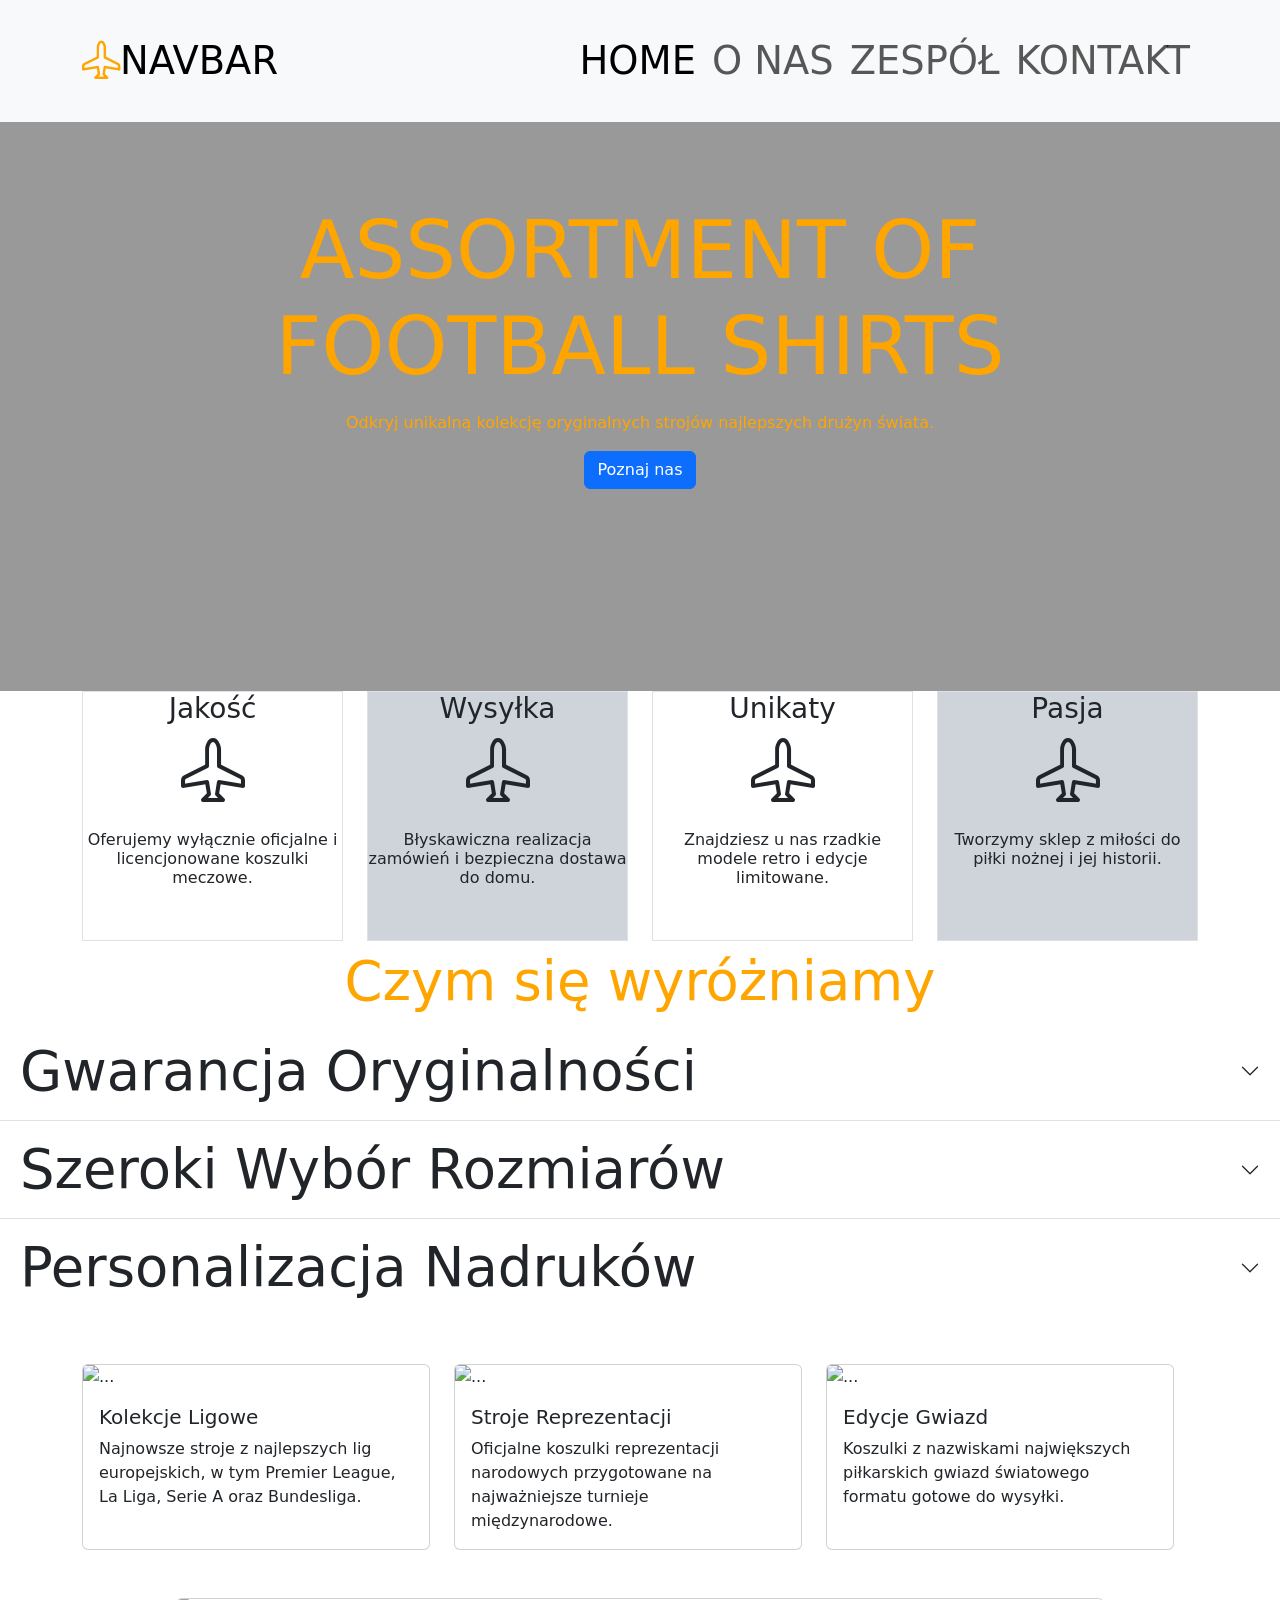
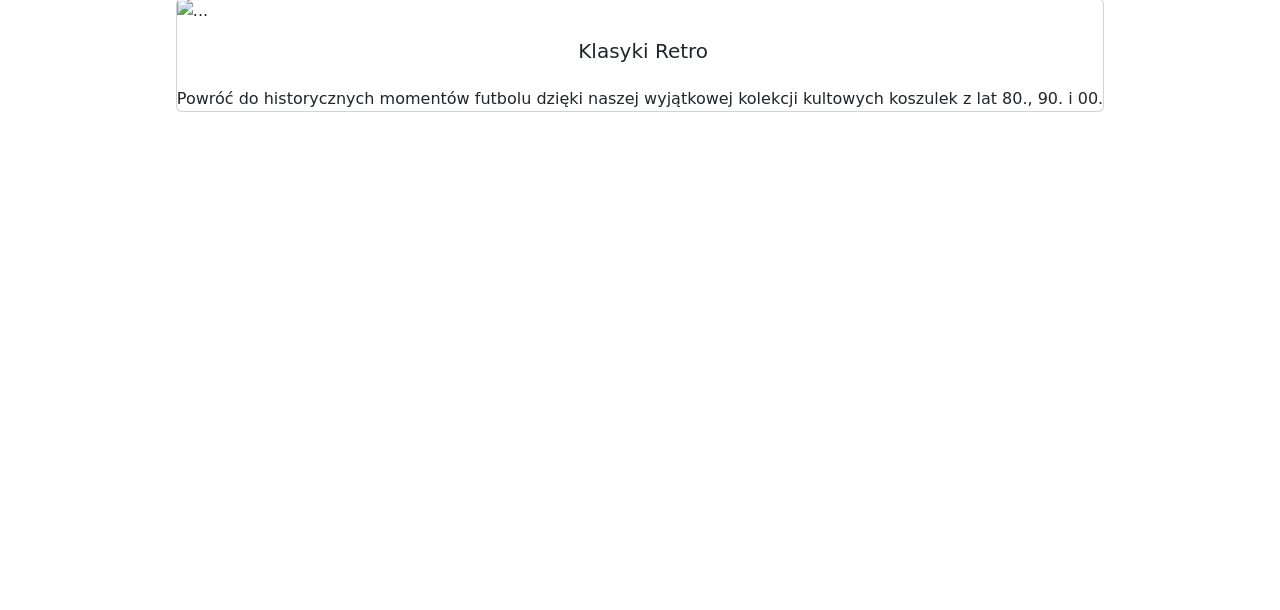
==== index.html @ 82260506 "Rename index234.html to index.html" ====
<!DOCTYPE html>
<html lang="pl">
<head>
    <meta charset="UTF-8">
    <meta name="viewport" content="width=device-width, initial-scale=1.0">
    <title>Document</title>
    <link href="https://cdn.jsdelivr.net/npm/bootstrap@5.3.8/dist/css/bootstrap.min.css" rel="stylesheet" integrity="sha384-sRIl4kxILFvY47J16cr9ZwB07vP4J8+LH7qKQnuqkuIAvNWLzeN8tE5YBujZqJLB" crossorigin="anonymous">
<script src="https://cdn.jsdelivr.net/npm/bootstrap@5.3.8/dist/js/bootstrap.bundle.min.js" integrity="sha384-FKyoEForCGlyvwx9Hj09JcYn3nv7wiPVlz7YYwJrWVcXK/BmnVDxM+D2scQbITxI" crossorigin="anonymous"></script>
<link rel="stylesheet" href="https://cdn.jsdelivr.net/npm/bootstrap-icons@1.13.1/font/bootstrap-icons.min.css">
<link rel="preconnect" href="https://fonts.googleapis.com">
<link rel="preconnect" href="https://fonts.gstatic.com" crossorigin>
<link href="https://fonts.googleapis.com/css2?family=Raleway:wght@500&family=Roboto+Condensed:ital,wght@0,100..900;1,100..900&family=Roboto:ital@0;1&display=swap" rel="stylesheet">
<link rel="stylesheet" href="style234.css">
</head>
<body>
    <nav class="navbar navbar-expand-lg bg-body-tertiary py-4 fixed-top">
  <div class="container">
    <a class="navbar-brand navbar" href="#"><i class="bi bi-airplane orange-color"></i>Navbar</a>
    <button class="navbar-toggler" type="button" data-bs-toggle="collapse" data-bs-target="#navbarNav" aria-controls="navbarNav" aria-expanded="false" aria-label="Toggle navigation">
      <span class="navbar-toggler-icon"></span>
    </button>
    <div class="collapse navbar-collapse" id="navbarNav">
      <ul class="navbar-nav ms-auto">
        <li class="nav-item">
          <a class="nav-link active" aria-current="page" href="#home">Home</a>
        </li>
        <li class="nav-item">
          <a class="nav-link" href="#o-nas">O nas</a>
        </li>
        <li class="nav-item">
          <a class="nav-link" href="#zespół">Zespół</a>
        </li>
        <li class="nav-item">
          <a class="nav-link" href="#kontakt">Kontakt</a>
        </li>
      </ul>
    </div>
  </div>
 

</nav>
 <section class="home" id="o-nas">
  <div class="hero-shadow"></div>
   <div><p class="display-1"></p></div>
    <div class="container h-100 d-flex flex-column align-items-center justify-content-center  text-center ">
      <p class="display-1">ASSORTMENT OF FOOTBALL SHIRTS</p>
      <p>Odkryj unikalną kolekcję oryginalnych strojów najlepszych drużyn świata.</p>
      <button type="button" class="btn btn-primary">Poznaj nas</button>
      <p class="welcome-text"></p>
    </div>
   </div>
 </section>

<main>
  <div id="zespół">
    <div class="container">
      <div class="row">
        <div class="col-sm-12 col-md-6 col-lg-3"><div class="aboutus-box border h-100">
<h3 class="justify-content-center align-items-center d-flex">Jakość</h3>
<i class=" bi bi-airplane justify-content-center align-items-center d-flex py-1"></i>
<h6 class="text-center align-items-start py-4">Oferujemy wyłącznie oficjalne i licencjonowane koszulki meczowe.</h6>
        </div></div>
        <div class="col-sm-12 col-md-6 col-lg-3"><div class="aboutus-box border bg-dark-subtle">
<h3 class="justify-content-center align-items-center d-flex h-100">Wysyłka</h3>
          <i class="justify-content-center align-items-center d-flex bi bi-airplane h-100 py-1"></i>
          <h6 class="text-center align-items-start py-4">Błyskawiczna realizacja zamówień i bezpieczna dostawa do domu.</h6>
        </div></div>
        <div class="col-sm-12 col-md-6 col-lg-3"><div class="aboutus-box border h-100">
<h3 class="justify-content-center align-items-center d-flex">Unikaty</h3>
          <i class="justify-content-center align-items-center d-flex bi bi-airplane py-1"></i>
          <h6 class="text-center align-items-start py-4">Znajdziesz u nas rzadkie modele retro i edycje limitowane.</h6>
        </div></div>
        <div class="col-sm-12 col-md-6 col-lg-3"><div class="aboutus-box border h-100 bg-dark-subtle">
          <h3 class="justify-content-center align-items-center d-flex">Pasja</h3>
          <i class="justify-content-center align-items-center d-flex bi bi-airplane py-1"></i>
          <h6 class="text-center align-items-start py-4">Tworzymy sklep z miłości do piłki nożnej i jej historii.</h6>
        </div></div>
            </div>
      </div>
  </div>
</main>

<section class="">
  <div class="accordion-button2">Czym się wyróżniamy</div>
  <div class="accordion accordion-flush" id="accordionFlushExample py-5">
  <div class="accordion-item">
    <h2 class="accordion-header">
      <button class="accordion-button collapsed" type="button" data-bs-toggle="collapse" data-bs-target="#flush-collapseOne" aria-expanded="false" aria-controls="flush-collapseOne">
        <div class="text-center"><div>Gwarancja Oryginalności</div></div>
      </button>
    </h2>
    <div id="flush-collapseOne" class="accordion-collapse collapse" data-bs-parent="#accordionFlushExample">
      <div class="accordion-body accordion-button3">Każda koszulka w naszym asortymencie przechodzi rygorystyczną weryfikację autentyczności. Współpracujemy wyłącznie z oficjalnymi dystrybutorami producentów sportowych.</div>
    </div>
  </div>
  <div class="accordion-item">
    <h2 class="accordion-header">
      <button class="accordion-button collapsed text-center " type="button" data-bs-toggle="collapse" data-bs-target="#flush-collapseTwo" aria-expanded="false" aria-controls="flush-collapseTwo">
        Szeroki Wybór Rozmiarów
      </button>
    </h2>
    <div id="flush-collapseTwo" class="accordion-collapse collapse" data-bs-parent="#accordionFlushExample">
      <div class="accordion-body accordion-button3">Dbamy o to, aby każdy kibic znalazł idealny rozmiar dla siebie – od kolekcji dziecięcych po rozmiary dla dorosłych (od XS do 3XL) oraz kroje damskie.</div>
    </div>
  </div>
  <div class="accordion-item">
    <h2 class="accordion-header">
      <button class="accordion-button collapsed" type="button" data-bs-toggle="collapse" data-bs-target="#flush-collapseThree" aria-expanded="false" aria-controls="flush-collapseThree">
        Personalizacja Nadruków
      </button>
    </h2>
    <div id="flush-collapseThree" class="accordion-collapse collapse" data-bs-parent="#accordionFlushExample">
      <div class="accordion-body accordion-button3">Oferujemy możliwość dodania oryginalnych czcionek z nazwiskiem ulubionego piłkarza lub własnym napisem oraz oficjalnych plakietek z rozgrywek ligowych i europejskich.</div>
    </div>
  </div>
</div>
</section>

<section>
  <div class="container">
    <div class="row">
      <div class="row row-cols-1 row-cols-md-3 g-4">
  <div class="col">
    <div class="card h-100">
      <img src="https://encrypted-tbn3.gstatic.com/licensed-image?q=tbn:ANd9GcSOfyTviOnyrNqO4bVUVwasHVItaVXmd7xNuJCTWbYaAj1nlRLa2O7lH4Nw7O1SLmqU8BA2nnFB5ZbMUGA" class="card-img-top" alt="...">
      <div class="card-body">
        <h5 class="card-title">Kolekcje Ligowe</h5>
        <p class="card-text">Najnowsze stroje z najlepszych lig europejskich, w tym Premier League, La Liga, Serie A oraz Bundesliga.</p>
      </div>
    </div>
  </div>
  <div class="col">
    <div class="card h-100">
      <img src="https://cdn.zero.pl/cdn-cgi/image/f=webp,q=80/https://cdn.zero.pl/2026/07/20/epa13119708_2-ratio-3x2-1.jpg" class="card-img-top" alt="...">
      <div class="card-body">
        <h5 class="card-title">Stroje Reprezentacji</h5>
        <p class="card-text">Oficjalne koszulki reprezentacji narodowych przygotowane na najważniejsze turnieje międzynarodowe.</p>
      </div>
    </div>
  </div>
  <div class="col">
    <div class="card h-100">
      <img src="https://bi.im-g.pl/im/50/7b/1f/z33013072Q,Kylian-Mbappe.jpg" class="card-img-top" alt="...">
      <div class="card-body">
        <h5 class="card-title">Edycje Gwiazd</h5>
        <p class="card-text">Koszulki z nazwiskami największych piłkarskich gwiazd światowego formatu gotowe do wysyłki.</p>
      </div>
    </div>
  </div>
</div>
  <div class="container py-5 card2">
    <div class="col align-items-center justify-content-center d-flex">
      <div class="card h-100 align-items-center justify-content-center d-flex">
        <img src="https://i.gremicdn.pl/image/free/7de85b68e58c0cb9f8f454529c2dda3b/?t=crop:1024:635:nowe:0:5,resize:fill:948:593,enlarge:1" class="card-img-top" alt="...">
        <div class="card-body align-items-center justify-content-center d-flex">
          <h5 class="card-title py-0">&nbsp;Klasyki Retro</h5><br>
          </div>
          <p class="card-text">Powróć do historycznych momentów futbolu dzięki naszej wyjątkowej kolekcji kultowych koszulek z lat 80., 90. i 00.</p>

      </div>
    </div>
    </div>
  </div>
    </div>
  </div>
</section class="iframe1" id="kontakt">
<div class="iframe1"><iframe src="https://www.google.com/maps/embed?pb=!1m18!1m12!1m3!1d81603.51824734935!2d19.112060796899105!3d50.271205702871555!2m3!1f0!2f0!3f0!3m2!1i1024!2i768!4f13.1!3m3!1m2!1s0x4716da99feda4b29%3A0xcb6c2aa12b6507db!2sSosnowiec!5e0!3m2!1spl!2spl!4v1788970141950!5m2!1spl!2spl" width="600" height="450" style="border:0;" allowfullscreen="" loading="lazy" referrerpolicy="strict-origin-when-cross-origin"></iframe></div>
</html>
---- style234.css ----
* {
    box-sizing: border-box;
    margin: 0;
    padding: 0;

}
body {
    font-family: system-ui, -apple-system, BlinkMacSystemFont, 'Segoe UI', Roboto, Oxygen, Ubuntu, Cantarell, 'Open Sans', 'Helvetica Neue', sans-serif;
height: 100vh;
width:100vw;
}

.navbar {
font-size: 2.4rem;
text-transform: uppercase;
}

.orange-color {
    color:orange
}

.container {
    display: flex;
    justify-content: center;
    align-items: center;
}

.welcome-text {
    align-items: center;
    justify-content: center;
    display: flex;
    flex-direction: column;
}

.home {
    position: relative;
    height: 60em;
    z-index:3;
    background-image: url(newunion_org-jersey-5457156_1920\ \(2\).jpg);
    background-size: cover;
    background-position: center;
    width: 100vw;
    height:75vh;
    color:orange
}

.hero-shadow {
    position: absolute;
    top:0;
    bottom:0;
    right:0;
    left:0;
    width: 100vw;
    height:75vh;
    background-color: rgba(0,0,0,0.4);
    z-index:-1;
}


.aboutus-box {
  min-height:250px;
  min-width:250px;
 font-size: 4rem;
}


.accordion-button {
    font-size: 3.4rem;
    justify-content: center;
    align-items: center;
    display: flex;
    text-align: center;
    width: 100vw;
}
.accordion-button2 {
    font-size: 3.4rem;
    position: relative;
    justify-content: center;
    align-items: center;
    display: flex;
    width: 100vw;
    text-align: center;
    color:orange
}
.accordion-button3 {
    font-size: 1.4rem;
    position: relative;
    justify-content: center;
    align-items: center;
    display: flex;
    width: 100vw;
    text-align: center;
}

.iframe1 {
    min-width: 100vw;
    justify-content: center;
    align-items: center;
    display: flex;
}
@media(max-width:1020px){
    .accordion-button {
        font-size: 1.4rem;
    }
}
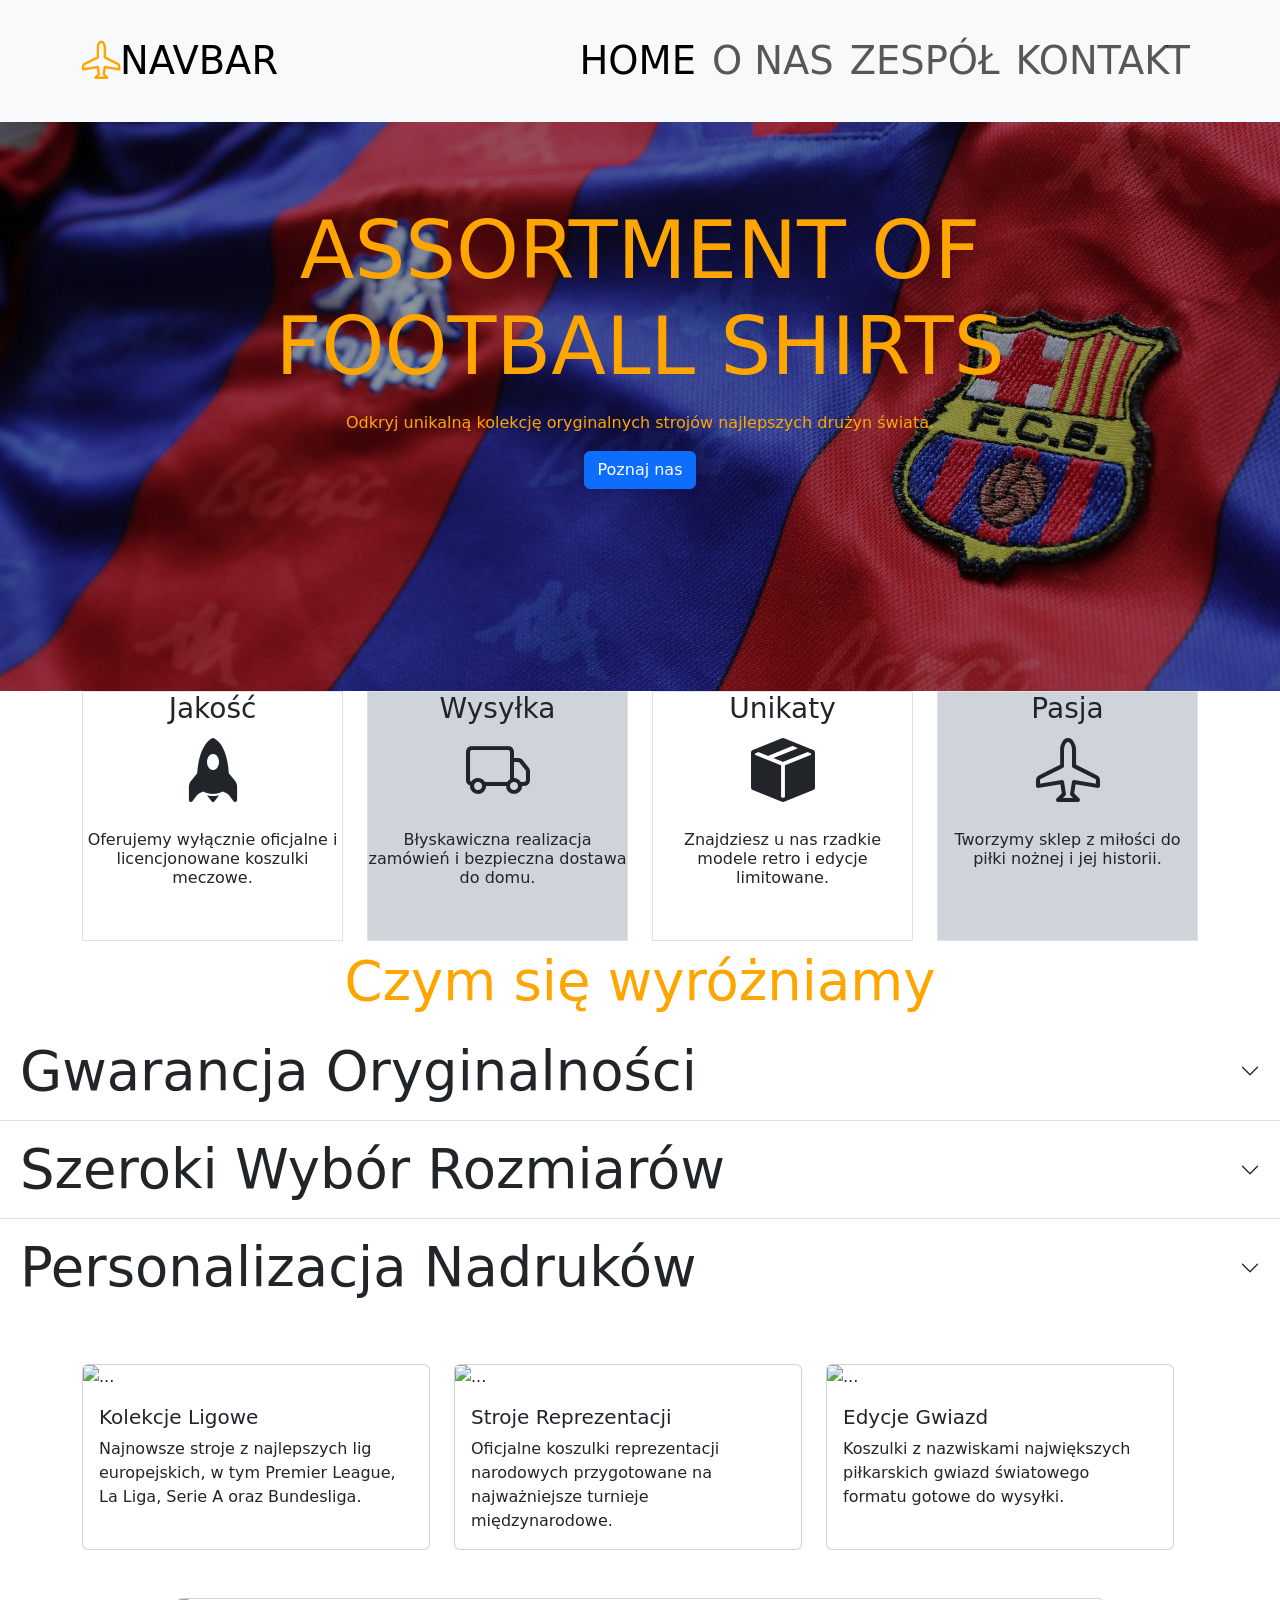
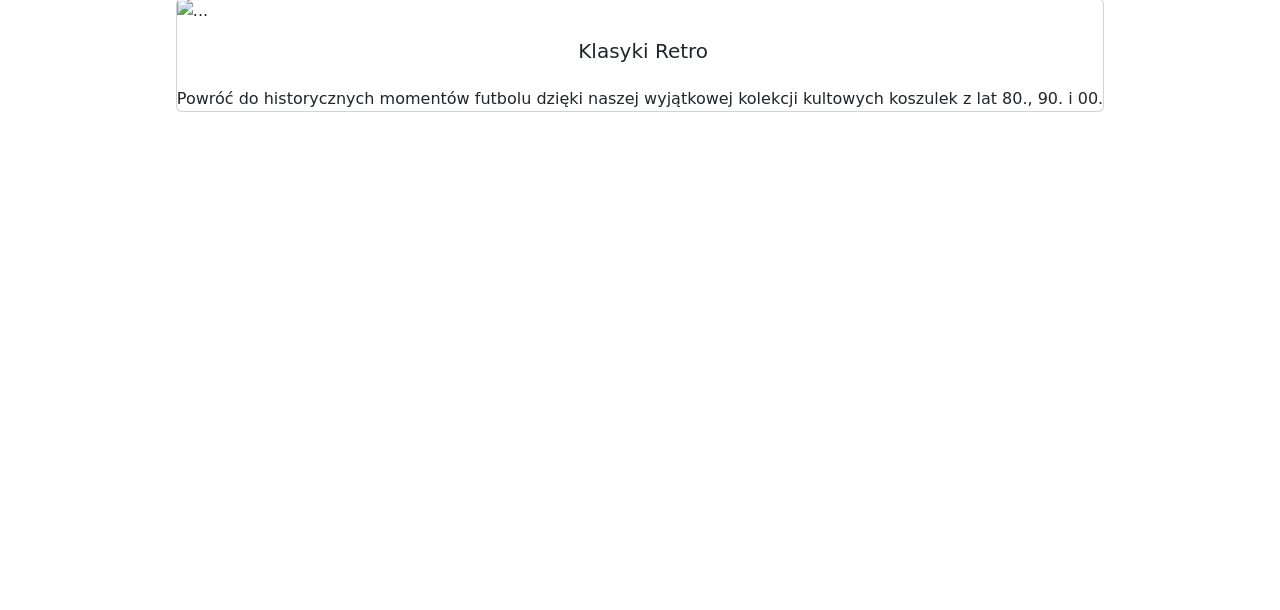
==== commit 279764e1: "Update index.html" ====
--- a/index.html
+++ b/index.html
@@ -57,17 +57,17 @@
       <div class="row">
         <div class="col-sm-12 col-md-6 col-lg-3"><div class="aboutus-box border h-100">
 <h3 class="justify-content-center align-items-center d-flex">Jakość</h3>
-<i class=" bi bi-airplane justify-content-center align-items-center d-flex py-1"></i>
+<i class=" bi bi-rocket-fill justify-content-center align-items-center d-flex py-1"></i>
 <h6 class="text-center align-items-start py-4">Oferujemy wyłącznie oficjalne i licencjonowane koszulki meczowe.</h6>
         </div></div>
         <div class="col-sm-12 col-md-6 col-lg-3"><div class="aboutus-box border bg-dark-subtle">
 <h3 class="justify-content-center align-items-center d-flex h-100">Wysyłka</h3>
-          <i class="justify-content-center align-items-center d-flex bi bi-airplane h-100 py-1"></i>
+          <i class="justify-content-center align-items-center d-flex bi bi-truck h-100 py-1"></i>
           <h6 class="text-center align-items-start py-4">Błyskawiczna realizacja zamówień i bezpieczna dostawa do domu.</h6>
         </div></div>
         <div class="col-sm-12 col-md-6 col-lg-3"><div class="aboutus-box border h-100">
 <h3 class="justify-content-center align-items-center d-flex">Unikaty</h3>
-          <i class="justify-content-center align-items-center d-flex bi bi-airplane py-1"></i>
+          <i class="justify-content-center align-items-center d-flex bi bi-box-seam-fill py-1"></i>
           <h6 class="text-center align-items-start py-4">Znajdziesz u nas rzadkie modele retro i edycje limitowane.</h6>
         </div></div>
         <div class="col-sm-12 col-md-6 col-lg-3"><div class="aboutus-box border h-100 bg-dark-subtle">
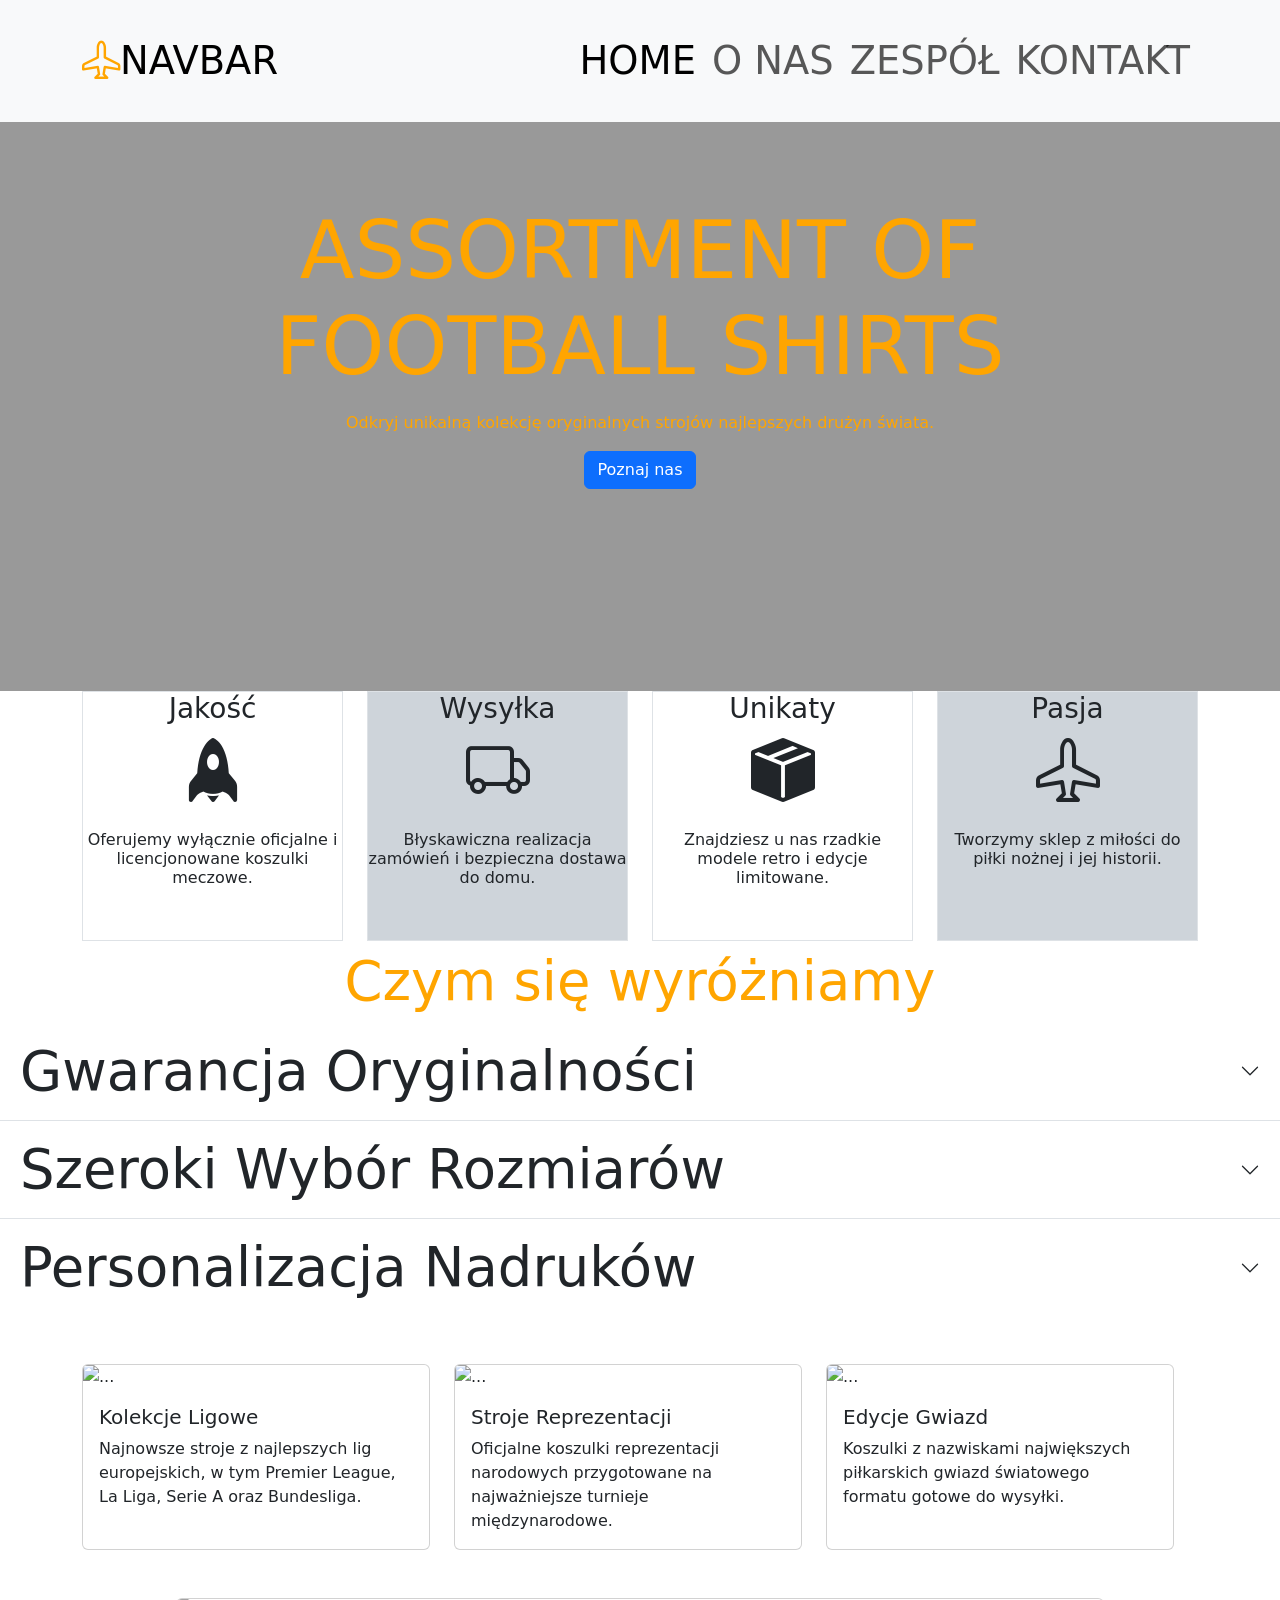
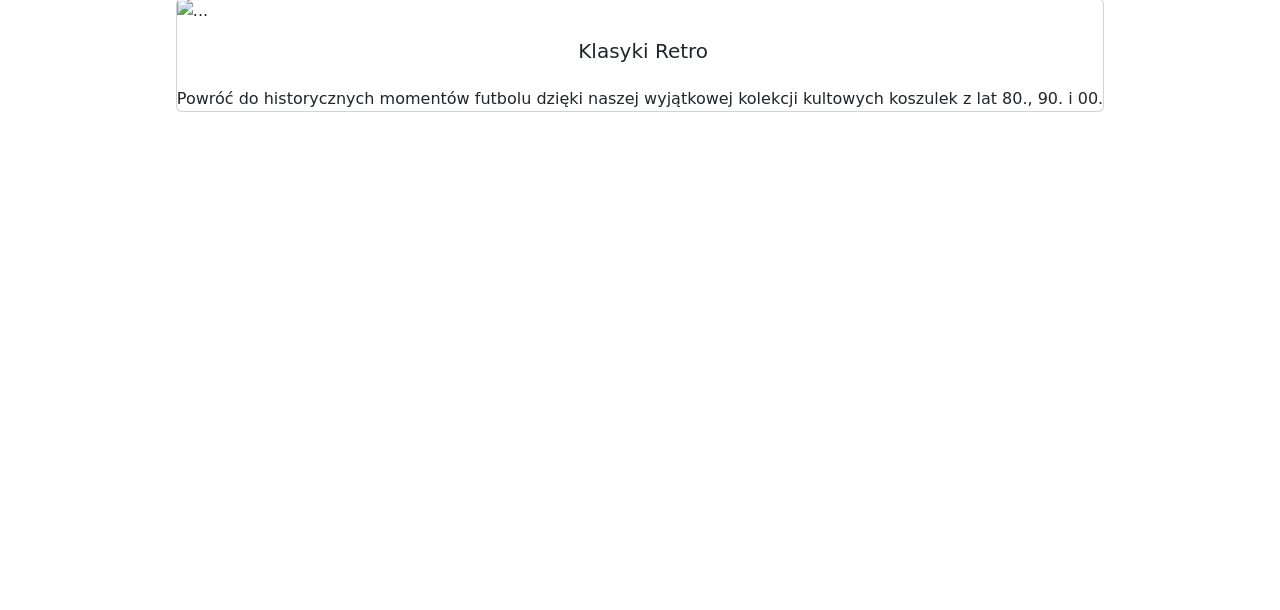
==== commit 51a5eb76: "Update index.html" ====
--- a/index.html
+++ b/index.html
@@ -10,7 +10,7 @@
 <link rel="preconnect" href="https://fonts.googleapis.com">
 <link rel="preconnect" href="https://fonts.gstatic.com" crossorigin>
 <link href="https://fonts.googleapis.com/css2?family=Raleway:wght@500&family=Roboto+Condensed:ital,wght@0,100..900;1,100..900&family=Roboto:ital@0;1&display=swap" rel="stylesheet">
-<link rel="stylesheet" href="style234.css">
+<link rel="stylesheet" href="style.css">
 </head>
 <body>
     <nav class="navbar navbar-expand-lg bg-body-tertiary py-4 fixed-top">
--- a/style.css
+++ b/style.css
@@ -0,0 +1,105 @@
+* {
+    box-sizing: border-box;
+    margin: 0;
+    padding: 0;
+
+}
+body {
+    font-family: system-ui, -apple-system, BlinkMacSystemFont, 'Segoe UI', Roboto, Oxygen, Ubuntu, Cantarell, 'Open Sans', 'Helvetica Neue', sans-serif;
+height: 100vh;
+width:100vw;
+}
+
+.navbar {
+font-size: 2.4rem;
+text-transform: uppercase;
+}
+
+.orange-color {
+    color:orange
+}
+
+.container {
+    display: flex;
+    justify-content: center;
+    align-items: center;
+}
+
+.welcome-text {
+    align-items: center;
+    justify-content: center;
+    display: flex;
+    flex-direction: column;
+}
+
+.home {
+    position: relative;
+    height: 60em;
+    z-index:3;
+    background-image: url("https://klubowe90.pl/wp-content/uploads/2026/05/Wlasne-koszulki-pilkarskie-klubowe90.jpg");
+    background-size: cover;
+    background-position: center;
+    width: 100vw;
+    height:75vh;
+    color:orange
+}
+
+.hero-shadow {
+    position: absolute;
+    top:0;
+    bottom:0;
+    right:0;
+    left:0;
+    width: 100vw;
+    height:75vh;
+    background-color: rgba(0,0,0,0.4);
+    z-index:-1;
+}
+
+
+.aboutus-box {
+  min-height:250px;
+  min-width:250px;
+ font-size: 4rem;
+}
+
+
+.accordion-button {
+    font-size: 3.4rem;
+    justify-content: center;
+    align-items: center;
+    display: flex;
+    text-align: center;
+    width: 100vw;
+}
+.accordion-button2 {
+    font-size: 3.4rem;
+    position: relative;
+    justify-content: center;
+    align-items: center;
+    display: flex;
+    width: 100vw;
+    text-align: center;
+    color:orange
+}
+.accordion-button3 {
+    font-size: 1.4rem;
+    position: relative;
+    justify-content: center;
+    align-items: center;
+    display: flex;
+    width: 100vw;
+    text-align: center;
+}
+
+.iframe1 {
+    min-width: 100vw;
+    justify-content: center;
+    align-items: center;
+    display: flex;
+}
+@media(max-width:1020px){
+    .accordion-button {
+        font-size: 1.4rem;
+    }
+}
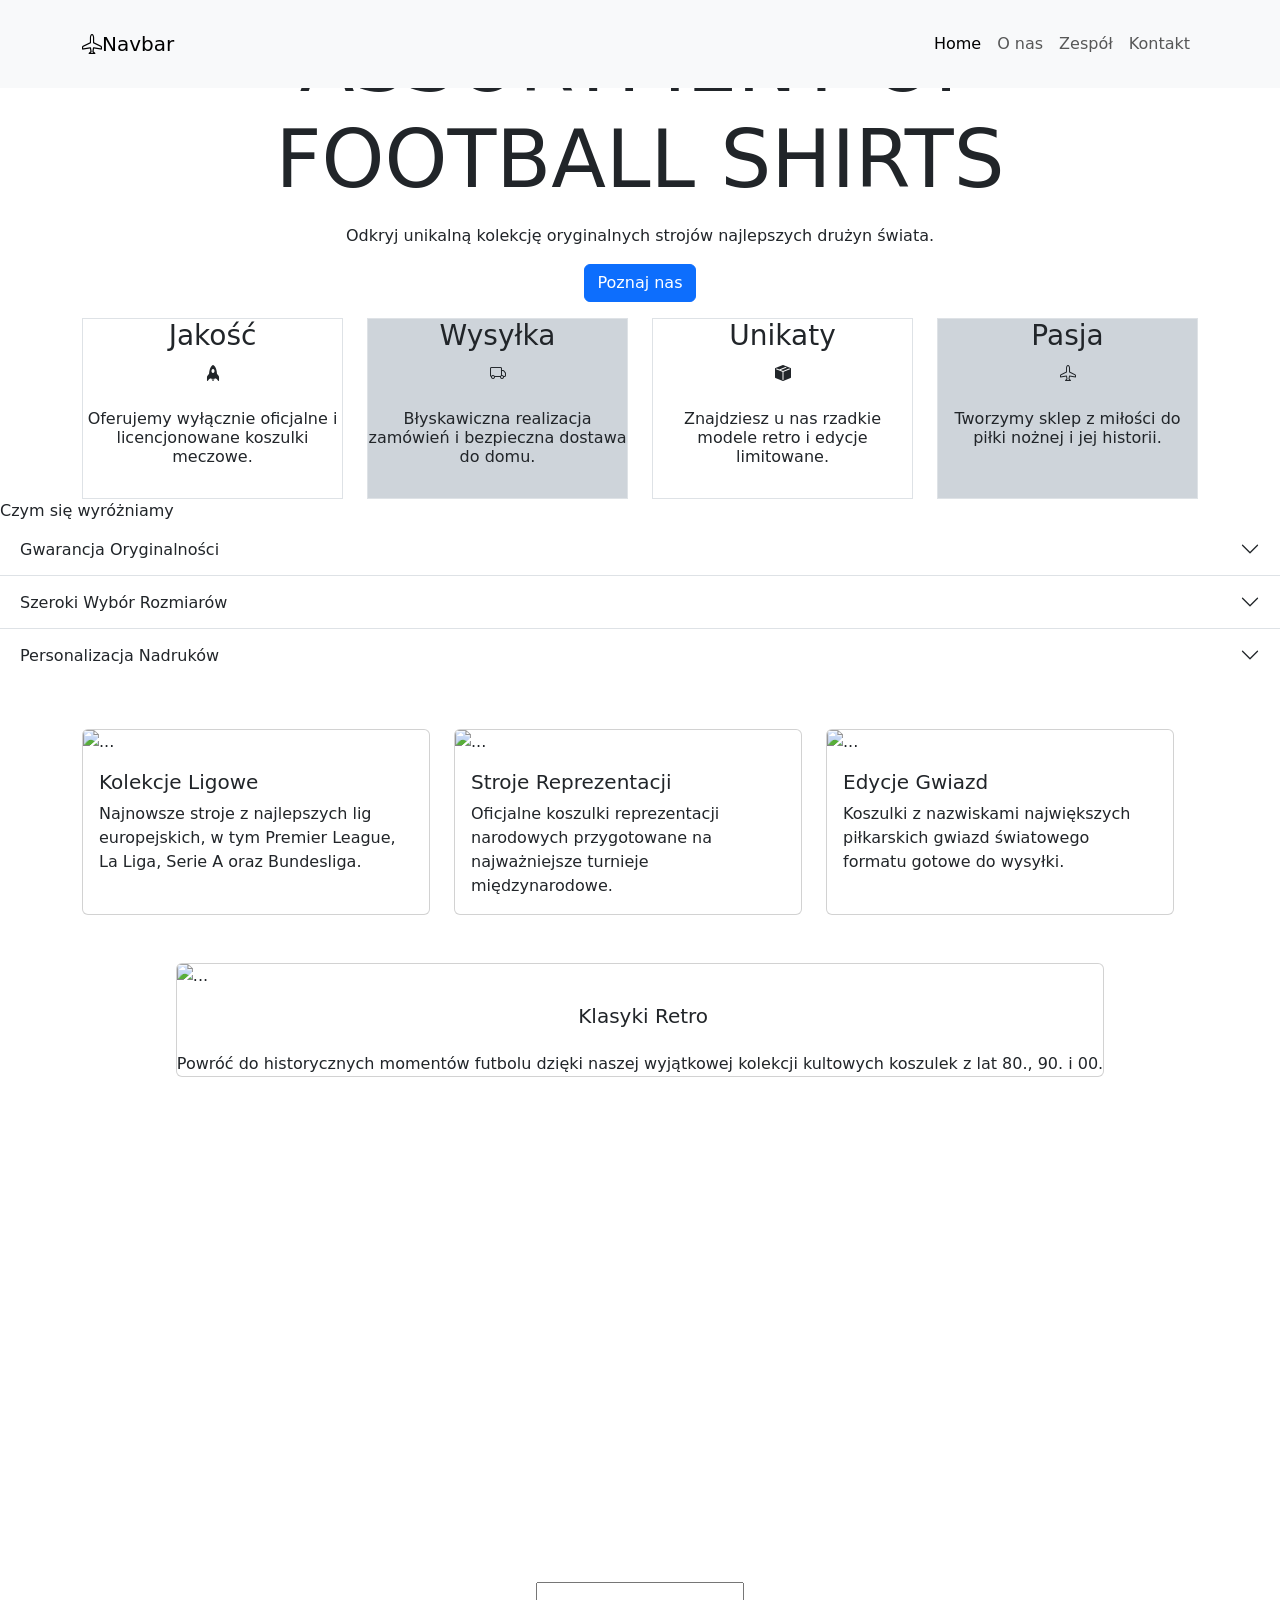
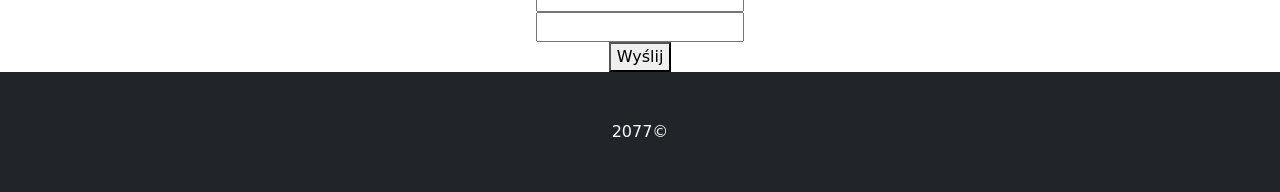
==== commit 0183c9f3: "Update index.html" ====
--- a/index.html
+++ b/index.html
@@ -3,14 +3,14 @@
 <head>
     <meta charset="UTF-8">
     <meta name="viewport" content="width=device-width, initial-scale=1.0">
-    <title>Document</title>
+    <title>ASSORTMENT OF FOOTBALL SHIRTS</title>
     <link href="https://cdn.jsdelivr.net/npm/bootstrap@5.3.8/dist/css/bootstrap.min.css" rel="stylesheet" integrity="sha384-sRIl4kxILFvY47J16cr9ZwB07vP4J8+LH7qKQnuqkuIAvNWLzeN8tE5YBujZqJLB" crossorigin="anonymous">
 <script src="https://cdn.jsdelivr.net/npm/bootstrap@5.3.8/dist/js/bootstrap.bundle.min.js" integrity="sha384-FKyoEForCGlyvwx9Hj09JcYn3nv7wiPVlz7YYwJrWVcXK/BmnVDxM+D2scQbITxI" crossorigin="anonymous"></script>
 <link rel="stylesheet" href="https://cdn.jsdelivr.net/npm/bootstrap-icons@1.13.1/font/bootstrap-icons.min.css">
 <link rel="preconnect" href="https://fonts.googleapis.com">
 <link rel="preconnect" href="https://fonts.gstatic.com" crossorigin>
 <link href="https://fonts.googleapis.com/css2?family=Raleway:wght@500&family=Roboto+Condensed:ital,wght@0,100..900;1,100..900&family=Roboto:ital@0;1&display=swap" rel="stylesheet">
-<link rel="stylesheet" href="style.css">
+<link rel="stylesheet" href="style2.css">
 </head>
 <body>
     <nav class="navbar navbar-expand-lg bg-body-tertiary py-4 fixed-top">
@@ -164,5 +164,13 @@
     </div>
   </div>
 </section class="iframe1" id="kontakt">
-<div class="iframe1"><iframe src="https://www.google.com/maps/embed?pb=!1m18!1m12!1m3!1d81603.51824734935!2d19.112060796899105!3d50.271205702871555!2m3!1f0!2f0!3f0!3m2!1i1024!2i768!4f13.1!3m3!1m2!1s0x4716da99feda4b29%3A0xcb6c2aa12b6507db!2sSosnowiec!5e0!3m2!1spl!2spl!4v1788970141950!5m2!1spl!2spl" width="600" height="450" style="border:0;" allowfullscreen="" loading="lazy" referrerpolicy="strict-origin-when-cross-origin"></iframe></div>
-</html>
+<div class="iframe1"><iframe src="https://www.google.com/maps/embed?pb=!1m18!1m12!1m3!1d81603.51824734935!2d19.112060796899105!3d50.271205702871555!2m3!1f0!2f0!3f0!3m2!1i1024!2i768!4f13.1!3m3!1m2!1s0x4716da99feda4b29%3A0xcb6c2aa12b6507db!2sSosnowiec!5e0!3m2!1spl!2spl!4v1788970141950!5m2!1spl!2spl"  height="450" style="border:0; width: 100vw;" allowfullscreen="" loading="lazy" referrerpolicy="strict-origin-when-cross-origin"></iframe></div>
+<div class="div2 justify-content-center align-items-center d-flex flex-column max-width-100"><input type="number" class="number1 ">
+<input type="number" class="number2">
+<button class="wyślij">Wyślij</button>
+<div class="div1"></div></div>
+<div class="py-5 bg-dark h-50 w-100 text-light text-center"><div>2077&copy;</div></div>
+<script src="script2.js"></script>
+
+
+   
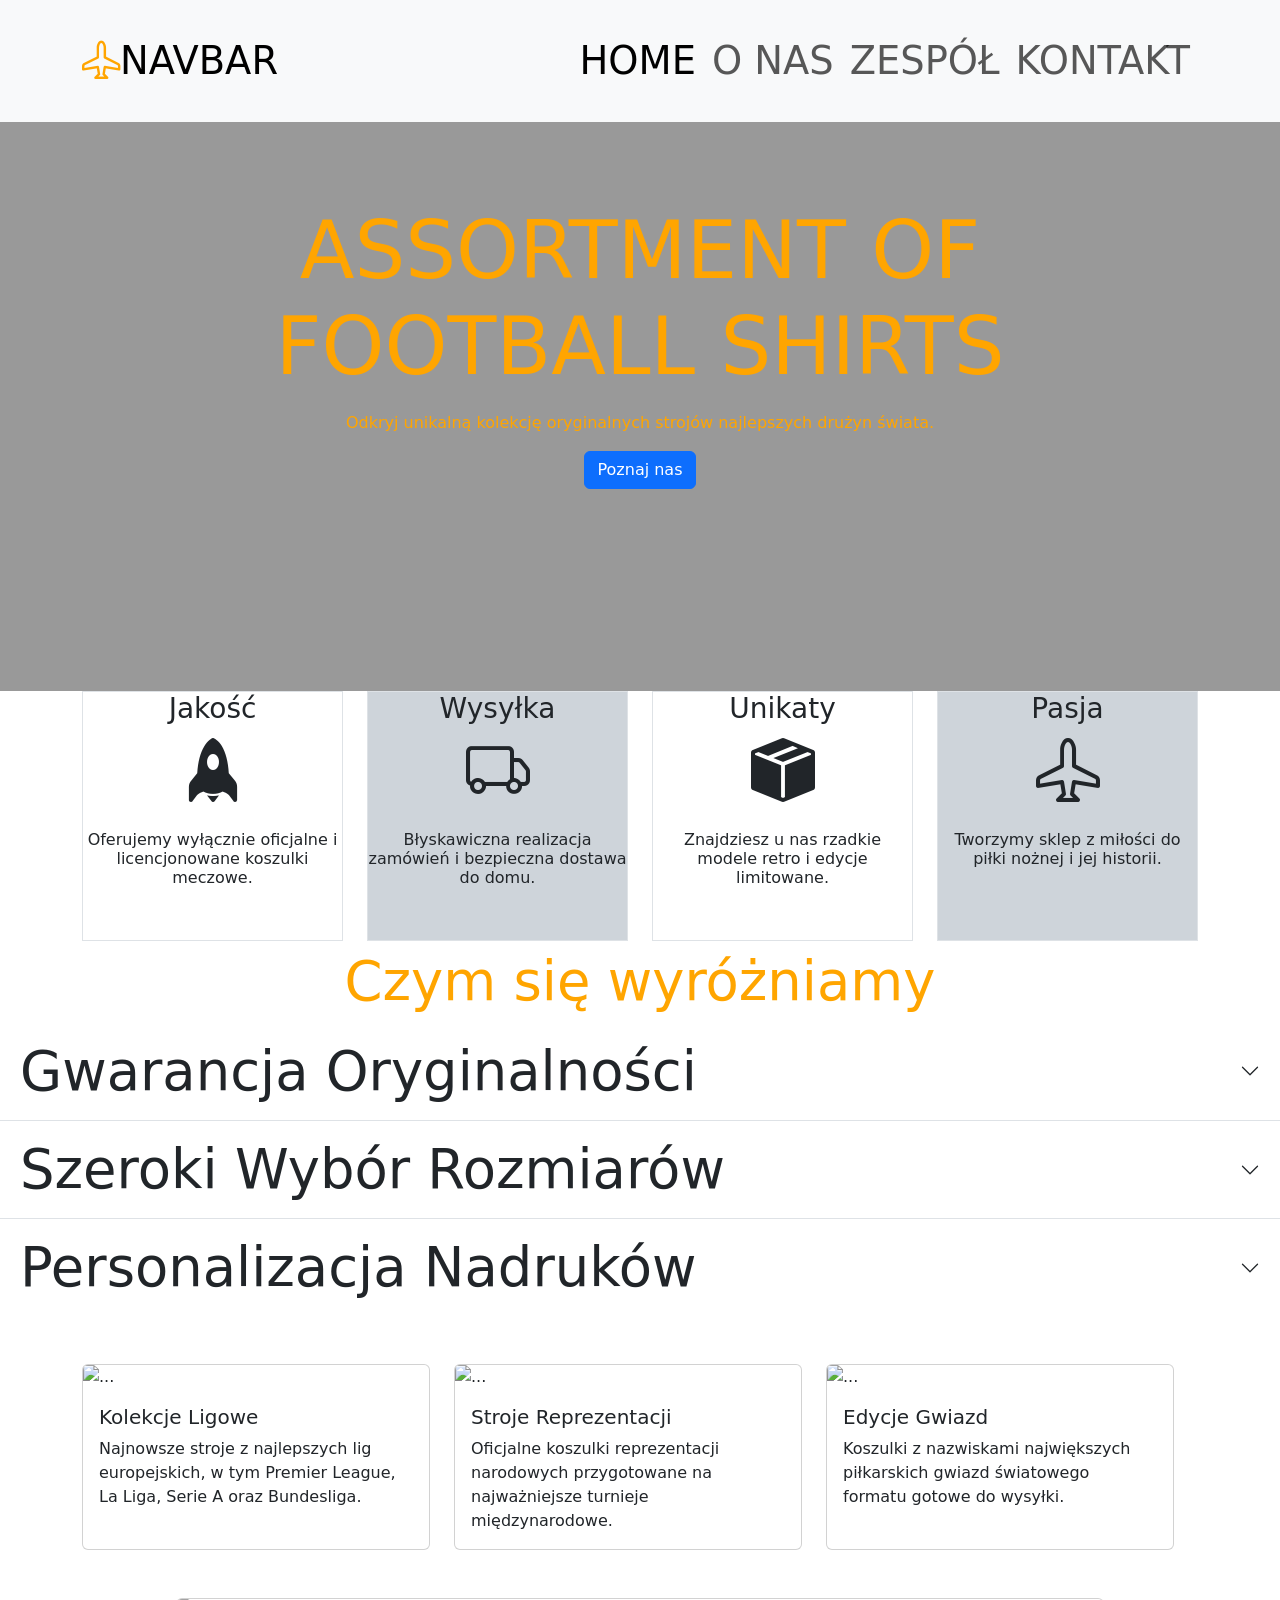
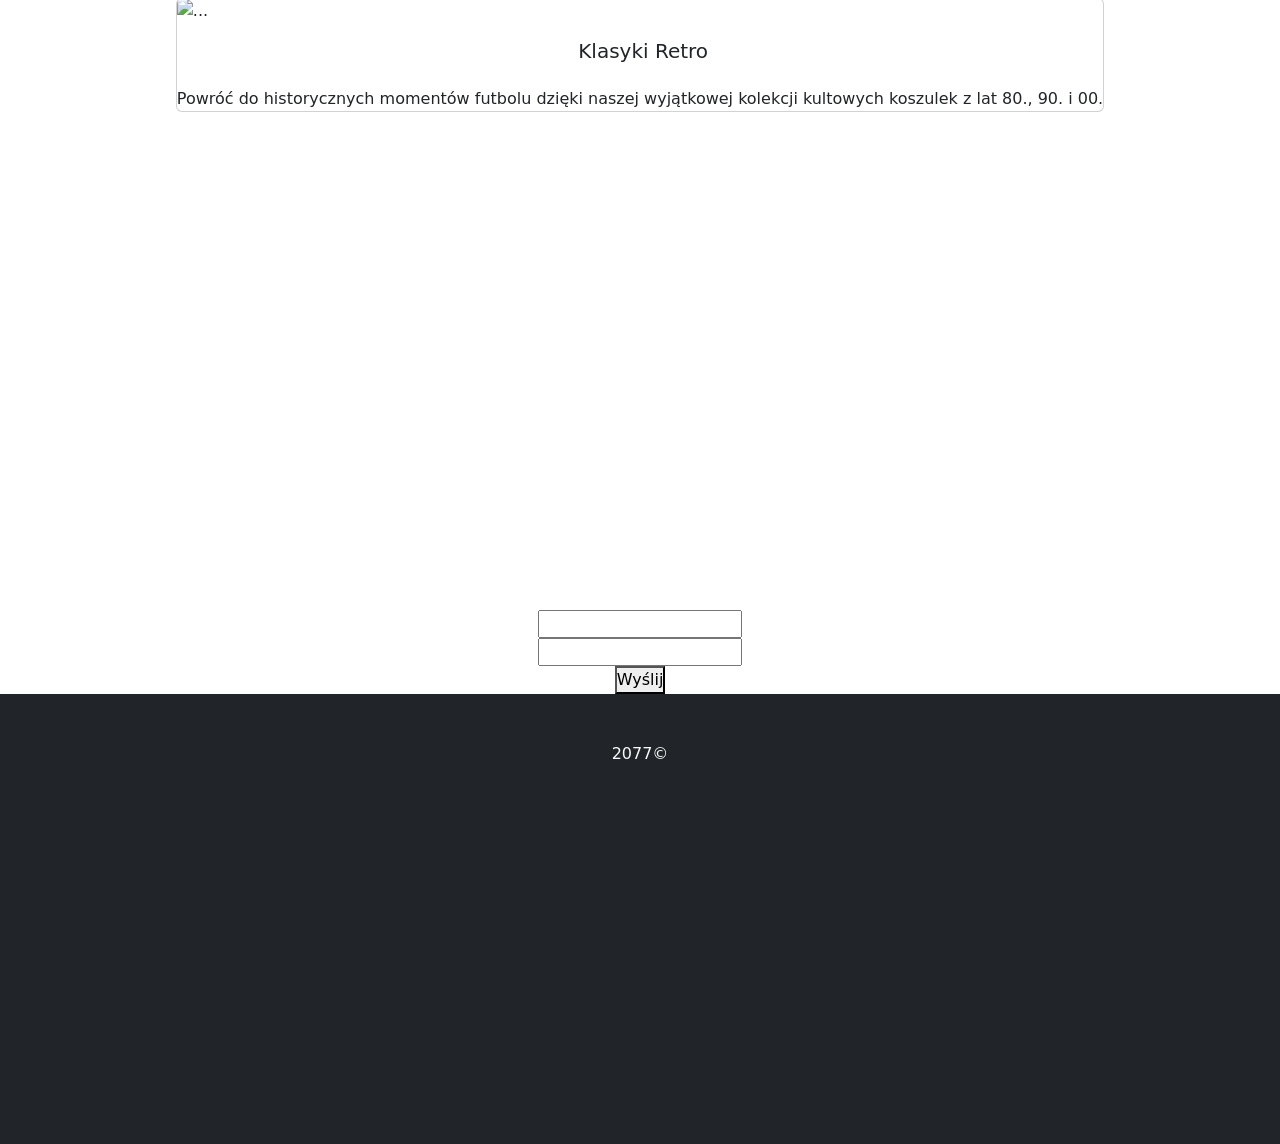
==== commit 19bfb8e5: "Update index.html" ====
--- a/index.html
+++ b/index.html
@@ -10,7 +10,7 @@
 <link rel="preconnect" href="https://fonts.googleapis.com">
 <link rel="preconnect" href="https://fonts.gstatic.com" crossorigin>
 <link href="https://fonts.googleapis.com/css2?family=Raleway:wght@500&family=Roboto+Condensed:ital,wght@0,100..900;1,100..900&family=Roboto:ital@0;1&display=swap" rel="stylesheet">
-<link rel="stylesheet" href="style2.css">
+<link rel="stylesheet" href="style.css">
 </head>
 <body>
     <nav class="navbar navbar-expand-lg bg-body-tertiary py-4 fixed-top">
@@ -170,7 +170,7 @@
 <button class="wyślij">Wyślij</button>
 <div class="div1"></div></div>
 <div class="py-5 bg-dark h-50 w-100 text-light text-center"><div>2077&copy;</div></div>
-<script src="script2.js"></script>
+<script src="script.js"></script>
 
 
    
--- a/style.css
+++ b/style.css
@@ -0,0 +1,113 @@
+* {
+    box-sizing: border-box;
+    margin: 0;
+    padding: 0;
+
+}
+body {
+    font-family: system-ui, -apple-system, BlinkMacSystemFont, 'Segoe UI', Roboto, Oxygen, Ubuntu, Cantarell, 'Open Sans', 'Helvetica Neue', sans-serif;
+height: 100vh;
+width:100vw;
+}
+
+.navbar {
+font-size: 2.4rem;
+text-transform: uppercase;
+}
+
+.orange-color {
+    color:orange
+}
+
+.container {
+    display: flex;
+    justify-content: center;
+    align-items: center;
+}
+
+.welcome-text {
+    align-items: center;
+    justify-content: center;
+    display: flex;
+    flex-direction: column;
+}
+
+.home {
+    position: relative;
+    height: 60em;
+    z-index:3;
+    background-image: url("https://klubowe90.pl/wp-content/uploads/2026/05/Wlasne-koszulki-pilkarskie-klubowe90.jpg");
+    background-size: cover;
+    background-position: center;
+    width: 100vw;
+    height:75vh;
+    color:orange
+}
+
+.hero-shadow {
+    position: absolute;
+    top:0;
+    bottom:0;
+    right:0;
+    left:0;
+    width: 100vw;
+    height:75vh;
+    background-color: rgba(0,0,0,0.4);
+    z-index:-1;
+}
+
+
+.aboutus-box {
+  min-height:250px;
+  min-width:250px;
+ font-size: 4rem;
+}
+
+
+.accordion-button {
+    font-size: 3.4rem;
+    justify-content: center;
+    align-items: center;
+    display: flex;
+    text-align: center;
+    width: 100vw;
+}
+.accordion-button2 {
+    font-size: 3.4rem;
+    position: relative;
+    justify-content: center;
+    align-items: center;
+    display: flex;
+    width: 100vw;
+    text-align: center;
+    color:orange
+}
+.accordion-button3 {
+    font-size: 1.4rem;
+    position: relative;
+    justify-content: center;
+    align-items: center;
+    display: flex;
+    width: 100vw;
+    text-align: center;
+}
+
+.iframe1 {
+    min-width: 100vw;
+    justify-content: center;
+    align-items: center;
+    display: flex;
+}
+
+.div2 {
+    display: flex;
+    align-items: center;
+    align-items: center;
+    width: 100vw;
+}
+
+@media(max-width:1020px){
+    .accordion-button {
+        font-size: 1.4rem;
+    }
+}
